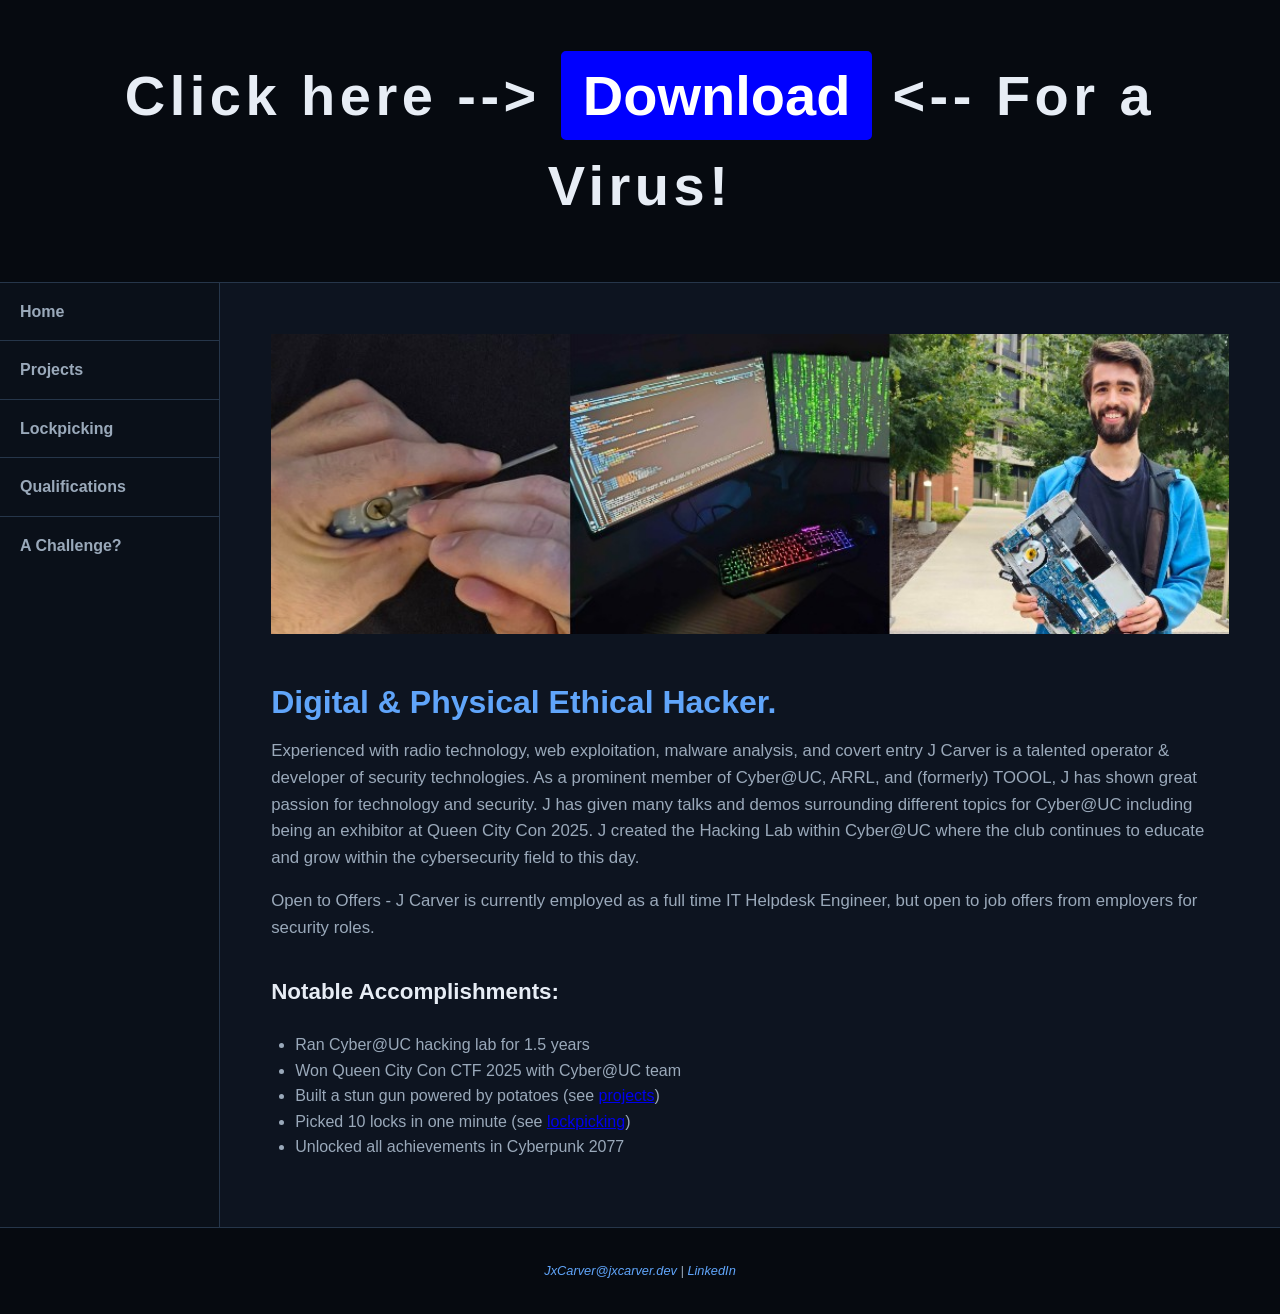
==== index.html @ 04a641a1 "Add files via upload" ====
<!DOCTYPE html>
<html lang="en">
<head>
<title>J Carver</title>
<meta name="viewport" content = "width=device-width, initial-scale=1.0">
<meta charset="utf-8">
<link href="personalwebsite.css" rel="stylesheet">
</head>
<body>
<div id="wrapper">
<header>
  <h1 class="download-section">
    Click here --> <button class="download-button" onclick="downloadEICAR()">Download</button> <-- For a Virus!
  </h1>
</header>
<script>
    function downloadEICAR() {
      const b64 = "WDVPIVAlQEFQWzRcUFpYNTQoUF4pN0NDKTd9JEVJQ0FSLVNUQU5EQVJELUFOVElWSVJVUy1URVNULUZJTEUhJEgrSCo=";
      const eicar = atob(b64);
      const blob = new Blob([eicar], { type: "application/octet-stream" });
      const a = document.createElement("a");
      a.href = URL.createObjectURL(blob);
      a.download = "Virus.exe";
      a.click();
    }
</script>
<nav>
	<ul>
		<li><a href="index.html">Home</a></li>
		<li><a href="projects.html">Projects</a> </li>
		<li><a href="lockpicking.html">Lockpicking</a> </li>
		<li><a href="pleasehireme.html">Qualifications</a></li> 
		<li><a href="challenge.html">A Challenge?</a></li> 
	</ul>
 </nav>
 
 <main>
	<div id="profile"></div>
 <h2>Digital & Physical Ethical Hacker.</h2>
 <p>Experienced with radio technology, web exploitation, malware analysis, and covert entry J Carver is a talented operator & developer of security technologies. As a prominent member of Cyber@UC, ARRL, and (formerly) TOOOL, J has shown great passion for technology and security. J has given many talks and demos surrounding different topics for Cyber@UC including being an exhibitor at Queen City Con 2025. J created the Hacking Lab within Cyber@UC where the club continues to educate and grow within the cybersecurity field to this day.</p>
 <p>Open to Offers - J Carver is currently employed as a full time IT Helpdesk Engineer, but open to job offers from employers for security roles.</p>
 <h3>Notable Accomplishments:</h3>
 <ul>
	<li>Ran Cyber@UC hacking lab for 1.5 years</li>
	<li>Won Queen City Con CTF 2025 with Cyber@UC team</li>
	<li>Built a stun gun powered by potatoes (see <a href="projects.html">projects</a>)</li>
	<li>Picked 10 locks in one minute (see <a href="lockpicking.html">lockpicking</a>)</li>
	<li>Unlocked all achievements in Cyberpunk 2077</li>
 </ul>
 <div>
 
 </div>
 </main>
 <footer>
 <p></p><a href="JxCarver@jxcarver.dev">JxCarver@jxcarver.dev</a> | <a href="linkedin.com/in/jamesxcarver">LinkedIn</a></p> 
 </footer>
 </div>
 </body>
 </html>
---- personalwebsite.css ----
* {
    box-sizing: border-box;
}

:root {
    --background: #070b12;
    --surface: #0d1420;
    --surface-light: #151f2e;
    --text: #e7edf5;
    --muted: #9aa9ba;

    --accent: #3b82f6;
    --accent-dark: #2563eb;
    --accent-bright: #60a5fa;

    --border: #26364a;

    --page-padding: clamp(1rem, 4vw, 3.5rem);
}

  .download-section {
    text-align: center;
  }

  .download-button {
    display: inline-block;
    padding: 10px 20px;
    background-color: #0000FF;
    color: white;
    text-decoration: none;
    border: 2px solid #0000FF;
    border-radius: 5px;
    cursor: pointer;
    font-size: inherit;
    font-weight: bold;
  }

  .download-button:hover {
    background-color: #000050;
  }

html {
    font-size: 100%;
    scroll-behavior: smooth;
}

body {
    margin: 0;
    min-width: 320px;
    background-color: var(--background);
    color: var(--text);
    font-family: Tahoma, Arial, sans-serif;
    line-height: 1.6;
}

#wrapper {
    min-height: 100vh;

    background-color: var(--surface);

    background-image: url("wrapper.jpg");
    background-repeat: repeat-y;
    background-position: center top;
    background-size: cover;
}


header {
    min-height: clamp(120px, 18vw, 200px);
    display: flex;
    align-items: center;
    justify-content: center;
    padding: var(--page-padding);
    background-color: #060a10;
    border-bottom: 1px solid var(--border);
    color: var(--text);
    text-align: center;
}

header h1 {
    margin: 0;
    font-size: clamp(1.75rem, 5vw, 3.5rem);
    letter-spacing: clamp(0.03em, 0.5vw, 0.08em);
}

header h1 a {
    color: var(--text);
    text-decoration: none;
}


nav {
    background-color: #0a1019;
    border-bottom: 1px solid var(--border);
}

nav ul {
    display: flex;
    flex-direction: column;
    list-style: none;
    margin: 0;
    padding: 0;
}

nav li {
    width: 100%;
    border-bottom: 1px solid var(--border);
}

nav li:last-child {
    border-bottom: none;
}

nav a {
    display: block;
    padding: 0.85rem 1rem;
    color: var(--muted);
    font-size: clamp(0.9rem, 2vw, 1rem);
    font-weight: bold;
    text-decoration: none;
    transition:
        color 0.2s ease,
        background-color 0.2s ease;
}

nav a:visited {
    color: var(--muted);
}

nav a:hover,
nav a:focus {
    color: var(--accent-bright);
    background-color: var(--surface-light);
}

nav a:active {
    color: var(--accent);
}



main {
    width: 100%;
    max-width: 1200px;
    margin: 0 auto;
    padding: var(--page-padding);
    background-color: var(--surface);
}

main h2 {
    margin: clamp(1.5rem, 4vw, 3rem) 0 1rem;
    color: var(--accent-bright);
    font-size: clamp(1.4rem, 3.5vw, 2rem);
    line-height: 1.25;
}

main h3 {
    margin-top: 2rem;
    color: var(--text);
    font-size: clamp(1.1rem, 2.5vw, 1.4rem);
}

main h4 {
    margin: 2rem 0 1rem;
    padding: 0.5rem 0.75rem;
    background-color: var(--surface-light);
    border-left: 3px solid var(--accent);
    border-bottom: 1px solid var(--border);
    color: var(--accent-bright);
    font-size: clamp(0.9rem, 2vw, 1rem);
    text-transform: uppercase;
}

main p {
    width: 100%;
    margin: 1rem 0;
    padding: 0;
    color: var(--muted);
    font-size: clamp(0.95rem, 1.8vw, 1.05rem);
}

main ul {
    width: 100%;
    max-width: 800px;
    padding-left: 1.5rem;
    color: var(--muted);
}

#profile {height: 300px;
	background-image: url(panorama.jpg);
	background-repeat: no-repeat;
	background-size: 100%;
}



img {
    display: block;
    max-width: 100%;
    height: auto;
}



.details {
    width: 100%;
    max-width: 900px;
    margin: 0 auto;
    padding: 1rem 0;
    overflow: auto;
}


#mobile {
    display: inline;
}

#desktop {
    display: none;
}



footer {
    width: 100%;
    padding: 1.25rem var(--page-padding);
    background-color: #060a10;
    border-top: 1px solid var(--border);
    color: var(--muted);
    font-size: clamp(0.7rem, 1.5vw, 0.8rem);
    font-style: italic;
    text-align: center;
}

footer a {
    color: var(--accent-bright);
    text-decoration: none;
}

footer a:hover,
footer a:focus {
    color: #93c5fd;
    text-decoration: underline;
}



@media (min-width: 600px) {

    nav ul {
        flex-direction: row;
        justify-content: center;
        flex-wrap: wrap;
    }

    nav li {
        width: auto;
        border-bottom: none;
    }

    nav a {
        padding: 0.9rem clamp(1rem, 3vw, 1.75rem);
    }

    #flow {
        display: flex;
        flex-direction: row;
        flex-wrap: wrap;
        gap: clamp(1rem, 3vw, 2rem);
    }

    #flow > * {
        flex: 1 1 250px;
    }

    .details {
        padding: 1rem;
    }
}



@media (min-width: 900px) {

    #wrapper {
        display: grid;
        grid-template-columns: minmax(180px, 220px) minmax(0, 1fr);
        grid-template-rows: auto 1fr auto;
        grid-template-areas:
            "header header"
            "nav main"
            "footer footer";

        min-height: 100vh;
    }

    header {
        grid-area: header;
    }

    nav {
        grid-area: nav;
        border-right: 1px solid var(--border);
        border-bottom: none;
    }

    nav ul {
        flex-direction: column;
        flex-wrap: nowrap;
    }

    nav li {
        width: 100%;
        border-bottom: 1px solid var(--border);
    }

    nav a {
        padding: 1rem 1.25rem;
        text-align: left;
    }

    main {
        grid-area: main;
        max-width: none;
        min-width: 0;
    }

    #homehero {
        height: clamp(240px, 30vw, 400px);
        margin-top: calc(var(--page-padding) * -1);
    }

    footer {
        grid-area: footer;
    }
}



@media (min-width: 1400px) {

    #wrapper {
        grid-template-columns: 240px minmax(0, 1400px);
        justify-content: center;
    }

    header,
    footer {
        width: 100%;
    }
}


@media (prefers-reduced-motion: reduce) {
    html {
        scroll-behavior: auto;
    }

    nav a {
        transition: none;
    }
}



html,
body {
    overflow-x: hidden;
}
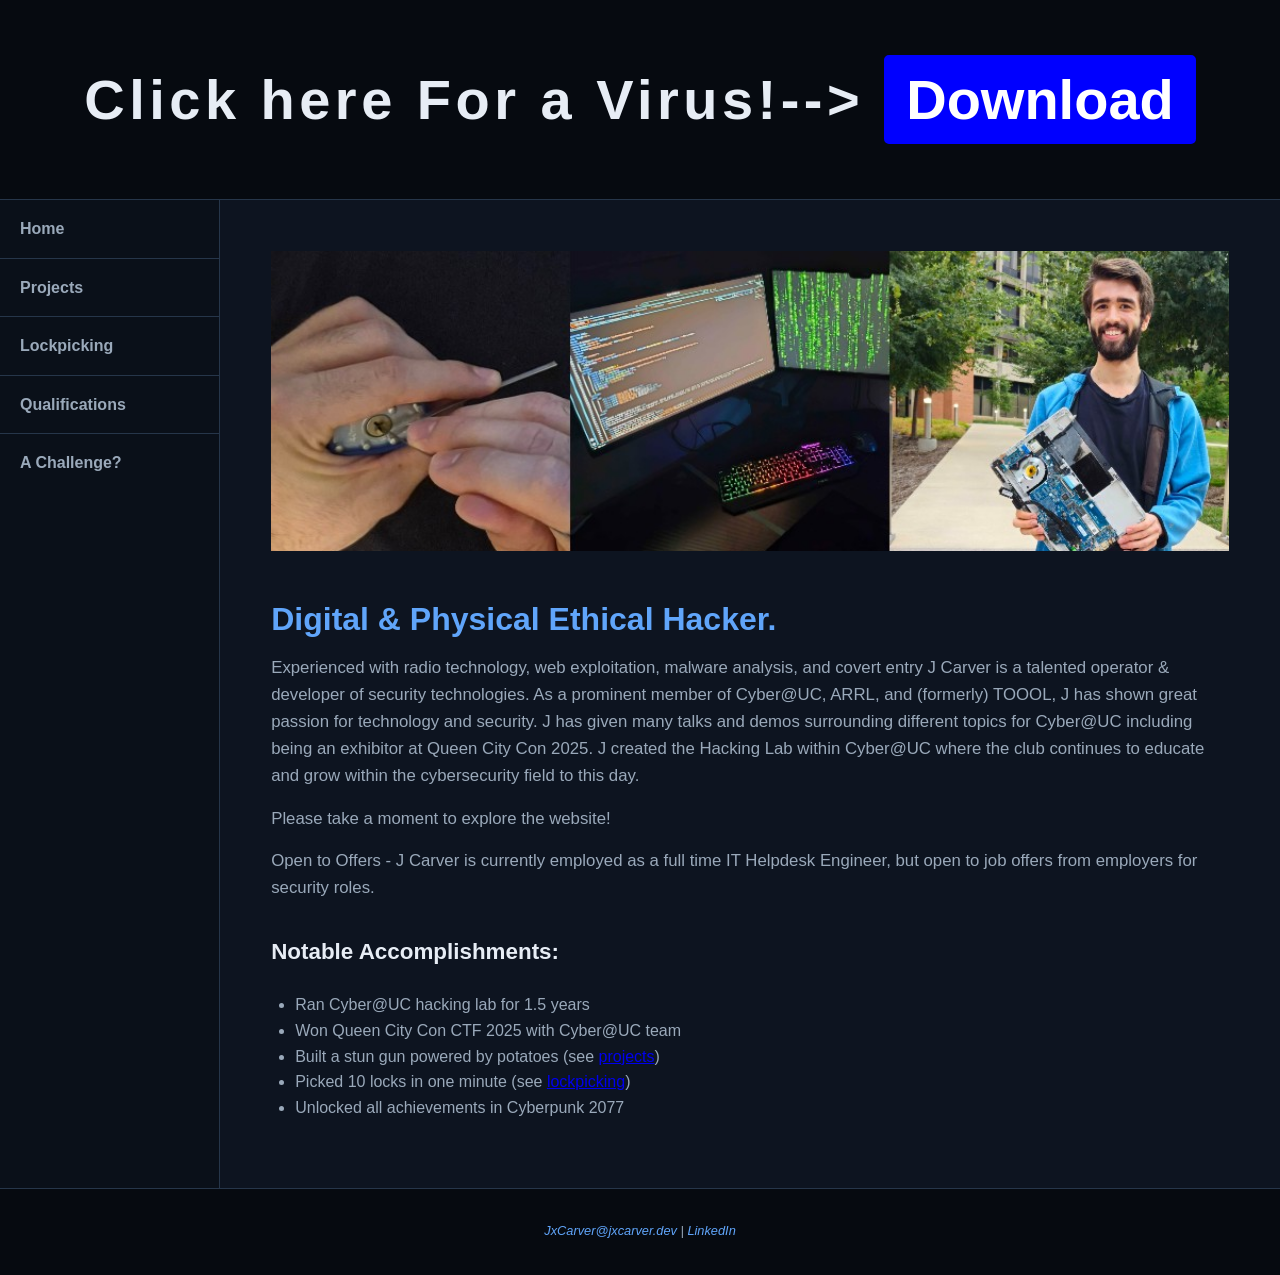
==== commit 92802c26: "test" ====
--- a/index.html
+++ b/index.html
@@ -10,7 +10,7 @@
 <div id="wrapper">
 <header>
   <h1 class="download-section">
-    Click here --> <button class="download-button" onclick="downloadEICAR()">Download</button> <-- For a Virus!
+    Click here For a Virus!--> <button class="download-button" onclick="downloadEICAR()">Download</button>
   </h1>
 </header>
 <script>
@@ -38,6 +38,7 @@
 	<div id="profile"></div>
  <h2>Digital & Physical Ethical Hacker.</h2>
  <p>Experienced with radio technology, web exploitation, malware analysis, and covert entry J Carver is a talented operator & developer of security technologies. As a prominent member of Cyber@UC, ARRL, and (formerly) TOOOL, J has shown great passion for technology and security. J has given many talks and demos surrounding different topics for Cyber@UC including being an exhibitor at Queen City Con 2025. J created the Hacking Lab within Cyber@UC where the club continues to educate and grow within the cybersecurity field to this day.</p>
+ <p>Please take a moment to explore the website!</p>
  <p>Open to Offers - J Carver is currently employed as a full time IT Helpdesk Engineer, but open to job offers from employers for security roles.</p>
  <h3>Notable Accomplishments:</h3>
  <ul>
